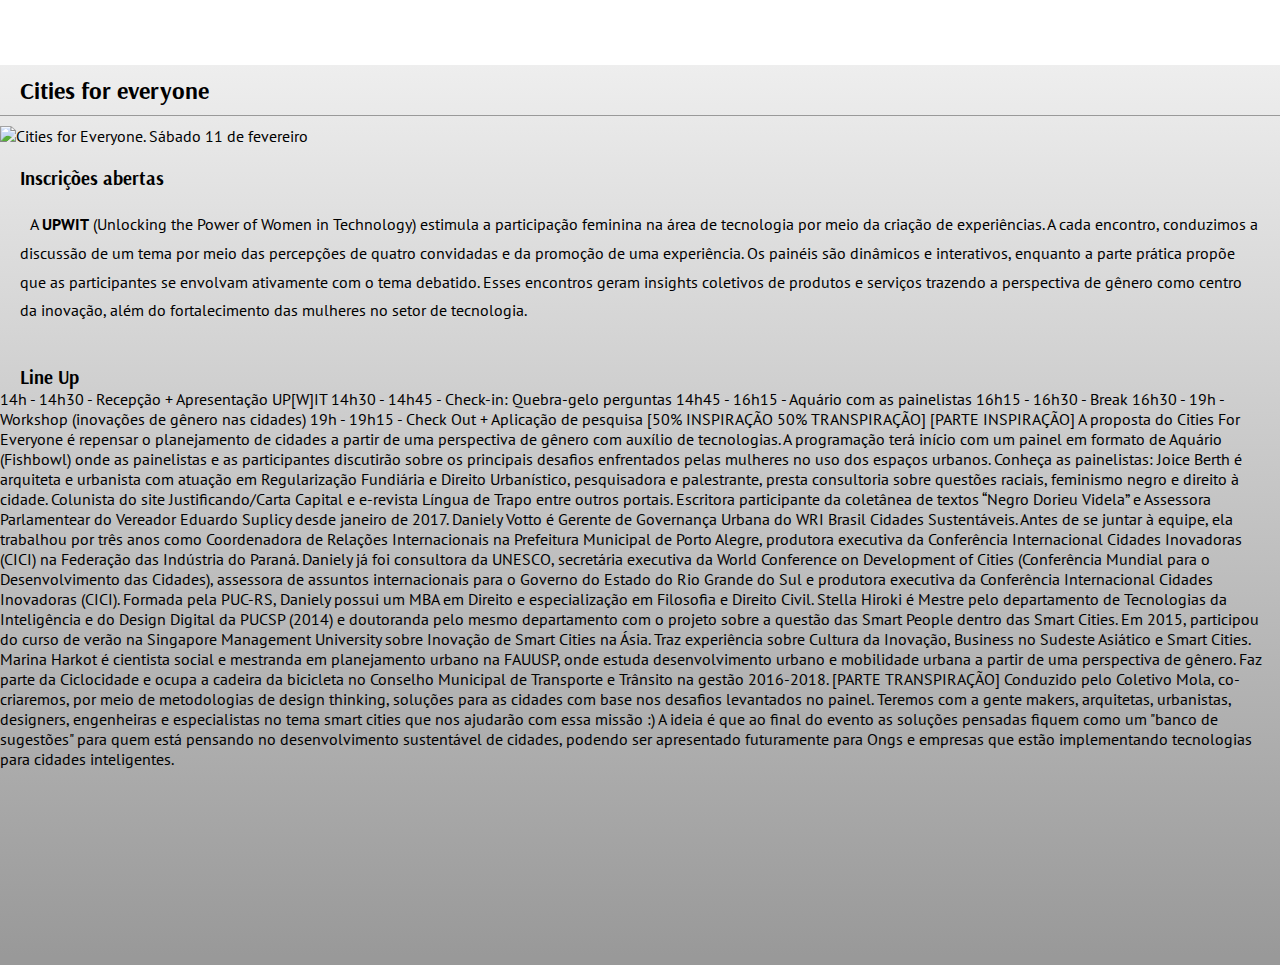
==== smart-cities.html @ 112d4f5b "Ajustes na pagina smart-cities e no script do banner" ====
<!DOCTYPE html>
<html lang="pt-br">
<head>
	<meta charset="UTF-8">
	<meta name="viewport" content="width=device-width">
	<link href="https://fonts.googleapis.com/css?family=Arsenal" rel="stylesheet">
	<link href="https://fonts.googleapis.com/css?family=PT+Sans" rel="stylesheet">
	<link rel="stylesheet" href="css/upwit.css">
	<title>UPWIT - Unlocking the Power of Women in Technology</title>
</head>
<body>
	<header class="header-nav">
		<h1 lang="en"><a href="#">UPWIT - Unlocking the Power of Women in Technology</a></h1>
		<nav class="hidden-lg">
			<button title="menu" class="nav-btn">
				<span class="bar"></span>
				<span class="bar"></span>
				<span class="bar"></span>
			</button>
			<ul class="nav-links" lang="en">
				<li><a href="#the-movement">The Movement</a></li>
				<li><a href="#data">Data</a></li>
				<li><a href="#about-us">About Us</a></li>
				<li><a href="#contact">Contact</a></li>
			</ul>
		</nav>
	</header>
	<article>
		<h2><span lang="en">Cities for everyone</span></h2>
		<figure class="featured">
			<img src="img/banners/citiesforeveryone_home_1200.jpg" alt="Cities for Everyone. Sábado 11 de fevereiro">
		</figure>
		<h3>Inscrições abertas</h3>
		<p>
			A <strong>UPWIT</strong> (Unlocking the Power of Women in Technology) estimula a participação feminina na área de tecnologia por meio da criação de experiências. A cada encontro, conduzimos a discussão de um tema por meio das percepções de quatro convidadas e da promoção de uma experiência. Os painéis são dinâmicos e interativos, enquanto a parte prática propõe que as participantes se envolvam ativamente com o tema debatido. Esses encontros geram insights coletivos de produtos e serviços trazendo a perspectiva de gênero como centro da inovação, além do fortalecimento das mulheres no setor de tecnologia.
		</p>

		<h3>Line Up</h3>

		14h - 14h30 - Recepção + Apresentação UP[W]IT
14h30 - 14h45 - Check-in: Quebra-gelo perguntas
14h45 - 16h15 - Aquário com as painelistas
16h15 - 16h30 - Break
16h30 - 19h - Workshop (inovações de gênero nas cidades)
19h - 19h15 - Check Out + Aplicação de pesquisa

[50% INSPIRAÇÃO 50% TRANSPIRAÇÃO]



[PARTE INSPIRAÇÃO]



A proposta do Cities For Everyone é repensar o planejamento de cidades a partir de uma perspectiva de gênero com auxílio de tecnologias. A programação terá início com um painel em formato de Aquário (Fishbowl) onde as painelistas e as participantes discutirão sobre os principais desafios enfrentados pelas mulheres no uso dos espaços urbanos. Conheça as painelistas:





Joice Berth é arquiteta e urbanista com atuação em Regularização Fundiária e Direito Urbanístico, pesquisadora e palestrante, presta consultoria sobre questões raciais, feminismo negro e direito à cidade. Colunista do site Justificando/Carta Capital e e-revista Língua de Trapo entre outros portais. Escritora participante da coletânea de textos “Negro Dorieu Videla” e Assessora Parlamentear do Vereador Eduardo Suplicy desde janeiro de 2017.





Daniely Votto é Gerente de Governança Urbana do WRI Brasil Cidades Sustentáveis. Antes de se juntar à equipe, ela trabalhou por três anos como Coordenadora de Relações Internacionais na Prefeitura Municipal de Porto Alegre, produtora executiva da Conferência Internacional Cidades Inovadoras (CICI) na Federação das Indústria do Paraná. Daniely já foi consultora da UNESCO, secretária executiva da World Conference on Development of Cities (Conferência Mundial para o Desenvolvimento das Cidades), assessora de assuntos internacionais para o Governo do Estado do Rio Grande do Sul e produtora executiva da Conferência Internacional Cidades Inovadoras (CICI). Formada pela PUC-RS, Daniely possui um MBA em Direito e especialização em Filosofia e Direito Civil.





Stella Hiroki é Mestre pelo departamento de Tecnologias da Inteligência e do Design Digital da PUCSP (2014) e doutoranda pelo mesmo departamento com o projeto sobre a questão das Smart People dentro das Smart Cities. Em 2015, participou do curso de verão na Singapore Management University sobre Inovação de Smart Cities na Ásia. Traz experiência sobre Cultura da Inovação, Business no Sudeste Asiático e Smart Cities.





Marina Harkot é cientista social e mestranda em planejamento urbano na FAUUSP, onde estuda desenvolvimento urbano e mobilidade urbana a partir de uma perspectiva de gênero. Faz parte da Ciclocidade e ocupa a cadeira da bicicleta no Conselho Municipal de Transporte e Trânsito na gestão 2016-2018. 

[PARTE TRANSPIRAÇÃO]



Conduzido pelo Coletivo Mola, co-criaremos, por meio de metodologias de design thinking, soluções para as cidades com base nos desafios levantados no painel. Teremos com a gente makers, arquitetas, urbanistas, designers, engenheiras e especialistas no tema smart cities que nos ajudarão com essa missão :)

A ideia é que ao final do evento as soluções pensadas fiquem como um "banco de sugestões" para quem está pensando no desenvolvimento sustentável de cidades, podendo ser apresentado futuramente para Ongs e empresas que estão implementando tecnologias para cidades inteligentes.

	</article>
<script type="text/javascript" src="js/upwit.js"></script>
</body>
</html>
---- css/upwit.css ----
/* line 10, ../scss/upwit.scss */
* {
  box-sizing: border-box;
  margin: 0;
  padding: 0;
}

/* line 16, ../scss/upwit.scss */
html,
body {
  color: #000;
  font-family: 'PT Sans', sans-serif;
  height: 100%;
}

/* line 23, ../scss/upwit.scss */
a {
  color: inherit;
}

/* line 27, ../scss/upwit.scss */
img {
  max-width: 100%;
}

/* line 31, ../scss/upwit.scss */
article {
  background: linear-gradient(to bottom, #eeeeee 0%, #999999 99%);
  min-height: 100%;
}

/* line 36, ../scss/upwit.scss */
h1, h2, h3 {
  font-family: 'Arsenal', sans-serif;
}

/* line 40, ../scss/upwit.scss */
h2 {
  border-bottom: 1px solid #999;
  margin-bottom: 10px;
  padding: 10px 20px;
}
/* line 46, ../scss/upwit.scss */
h2 a {
  text-decoration: none;
}

/* line 51, ../scss/upwit.scss */
h3 {
  padding: 20px 20px 0;
}

/* line 55, ../scss/upwit.scss */
p {
  padding: 20px;
  text-indent: 10px;
  line-height: 1.8em;
}

/* line 61, ../scss/upwit.scss */
p + p {
  padding-top: 0;
}

/* line 65, ../scss/upwit.scss */
:not(nav) > ul, ol {
  margin: 0 20px 0 40px;
}
/* line 68, ../scss/upwit.scss */
:not(nav) > ul li, ol li {
  margin-bottom: 10px;
}

/* line 73, ../scss/upwit.scss */
nav ul {
  list-style: none;
}
/* line 76, ../scss/upwit.scss */
nav ul a {
  text-decoration: none;
}

@media (max-width: 480px) {
  /* line 81, ../scss/upwit.scss */
  .hidden-xs {
    display: none;
  }
}

@media (min-width: 992px) {
  /* line 87, ../scss/upwit.scss */
  .hidden-lg {
    display: none;
  }
}

/* line 93, ../scss/upwit.scss */
.header-nav {
  padding-top: 5px;
  position: relative;
}
/* line 97, ../scss/upwit.scss */
.header-nav h1 a {
  background: url(../img/upwit-logo.svg) no-repeat;
  background-size: auto 100%;
  background-position: center center;
  display: block;
  height: 60px;
  text-indent: -999em;
}
/* line 106, ../scss/upwit.scss */
.header-nav button {
  background: none;
  border: none;
  left: 15px;
  padding: 6px 0;
  position: absolute;
  top: 15px;
  width: 40px;
}
/* line 115, ../scss/upwit.scss */
.header-nav button .bar {
  background: #999;
  height: 5px;
  margin: 3px 5px;
  display: block;
}
/* line 123, ../scss/upwit.scss */
.header-nav .nav-links {
  background: #b4ebed;
  display: none;
}
/* line 127, ../scss/upwit.scss */
.header-nav .nav-links a {
  display: block;
  border-bottom: 1px solid rgba(0, 0, 0, 0.1);
  padding: 10px 20px;
}
/* line 133, ../scss/upwit.scss */
.header-nav .nav-links li:last-child a {
  border-bottom: none;
}

/* line 141, ../scss/upwit.scss */
#featured {
  height: calc(100% - 60px);
}
/* line 144, ../scss/upwit.scss */
#featured a {
  display: block;
}
/* line 148, ../scss/upwit.scss */
#featured h2 {
  border: none;
  padding-top: 20px;
}

/* line 154, ../scss/upwit.scss */
.banner {
  position: relative;
}
/* line 157, ../scss/upwit.scss */
.banner figcaption {
  color: #666;
  line-height: 1.5em;
  padding: 20px;
}
/* line 164, ../scss/upwit.scss */
.banner button {
  background: none;
  border: 0;
  color: inherit;
  font: inherit;
  line-height: normal;
  overflow: visible;
  -webkit-user-select: none;
  -moz-user-select: none;
  -ms-user-select: none;
}
/* line 176, ../scss/upwit.scss */
.banner .pause,
.banner .play {
  display: block;
  position: absolute;
  right: 15px;
  top: 15px;
}
/* line 184, ../scss/upwit.scss */
.banner .pause {
  border-left: 10px solid #333;
  border-right: 10px solid #333;
  height: 30px;
  width: 30px;
}
/* line 191, ../scss/upwit.scss */
.banner .play {
  border-left: 25px solid #333;
  border-bottom: 15px solid transparent;
  border-top: 15px solid transparent;
}
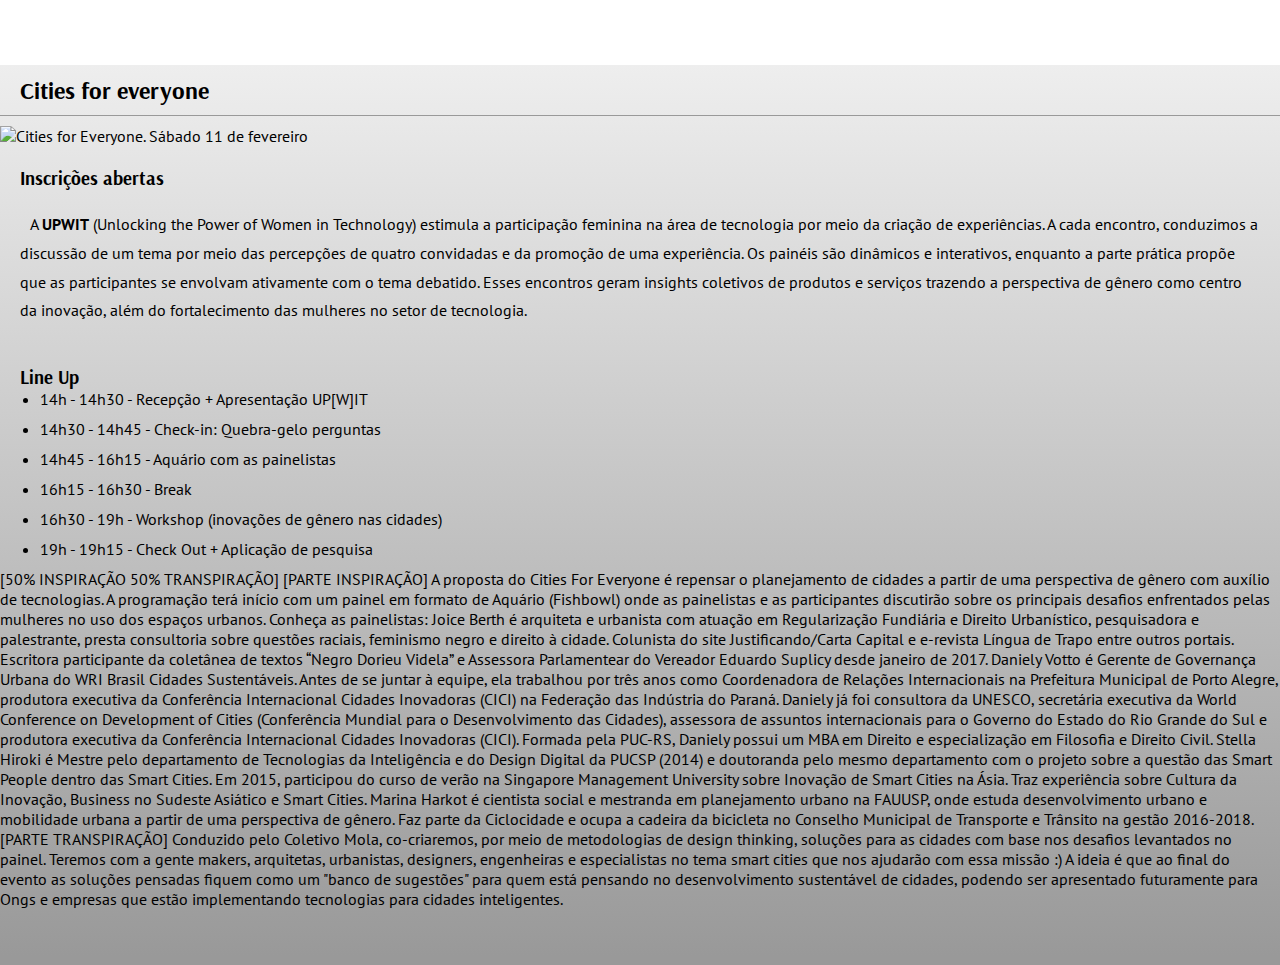
==== commit 7b098920: "adicionei bullet points (edicao apenas experimental - vamos desfazer em seguida)" ====
--- a/smart-cities.html
+++ b/smart-cities.html
@@ -10,7 +10,7 @@
 </head>
 <body>
 	<header class="header-nav">
-		<h1 lang="en"><a href="#">UPWIT - Unlocking the Power of Women in Technology</a></h1>
+		<h1 lang="en"><a href="index.html">UPWIT - Unlocking the Power of Women in Technology</a></h1>
 		<nav class="hidden-lg">
 			<button title="menu" class="nav-btn">
 				<span class="bar"></span>
@@ -36,14 +36,14 @@
 		</p>
 
 		<h3>Line Up</h3>
-
-		14h - 14h30 - Recepção + Apresentação UP[W]IT
-14h30 - 14h45 - Check-in: Quebra-gelo perguntas
-14h45 - 16h15 - Aquário com as painelistas
-16h15 - 16h30 - Break
-16h30 - 19h - Workshop (inovações de gênero nas cidades)
-19h - 19h15 - Check Out + Aplicação de pesquisa
-
+<ul>
+<li>14h - 14h30 - Recepção + Apresentação UP[W]IT</li>
+<li>14h30 - 14h45 - Check-in: Quebra-gelo perguntas</li>
+<li>14h45 - 16h15 - Aquário com as painelistas</li>
+<li>16h15 - 16h30 - Break</li>
+<li>16h30 - 19h - Workshop (inovações de gênero nas cidades)</li>
+<li>19h - 19h15 - Check Out + Aplicação de pesquisa</li>
+</ul>
 [50% INSPIRAÇÃO 50% TRANSPIRAÇÃO]
 
 
@@ -89,4 +89,4 @@
 	</article>
 <script type="text/javascript" src="js/upwit.js"></script>
 </body>
-</html>+</html>
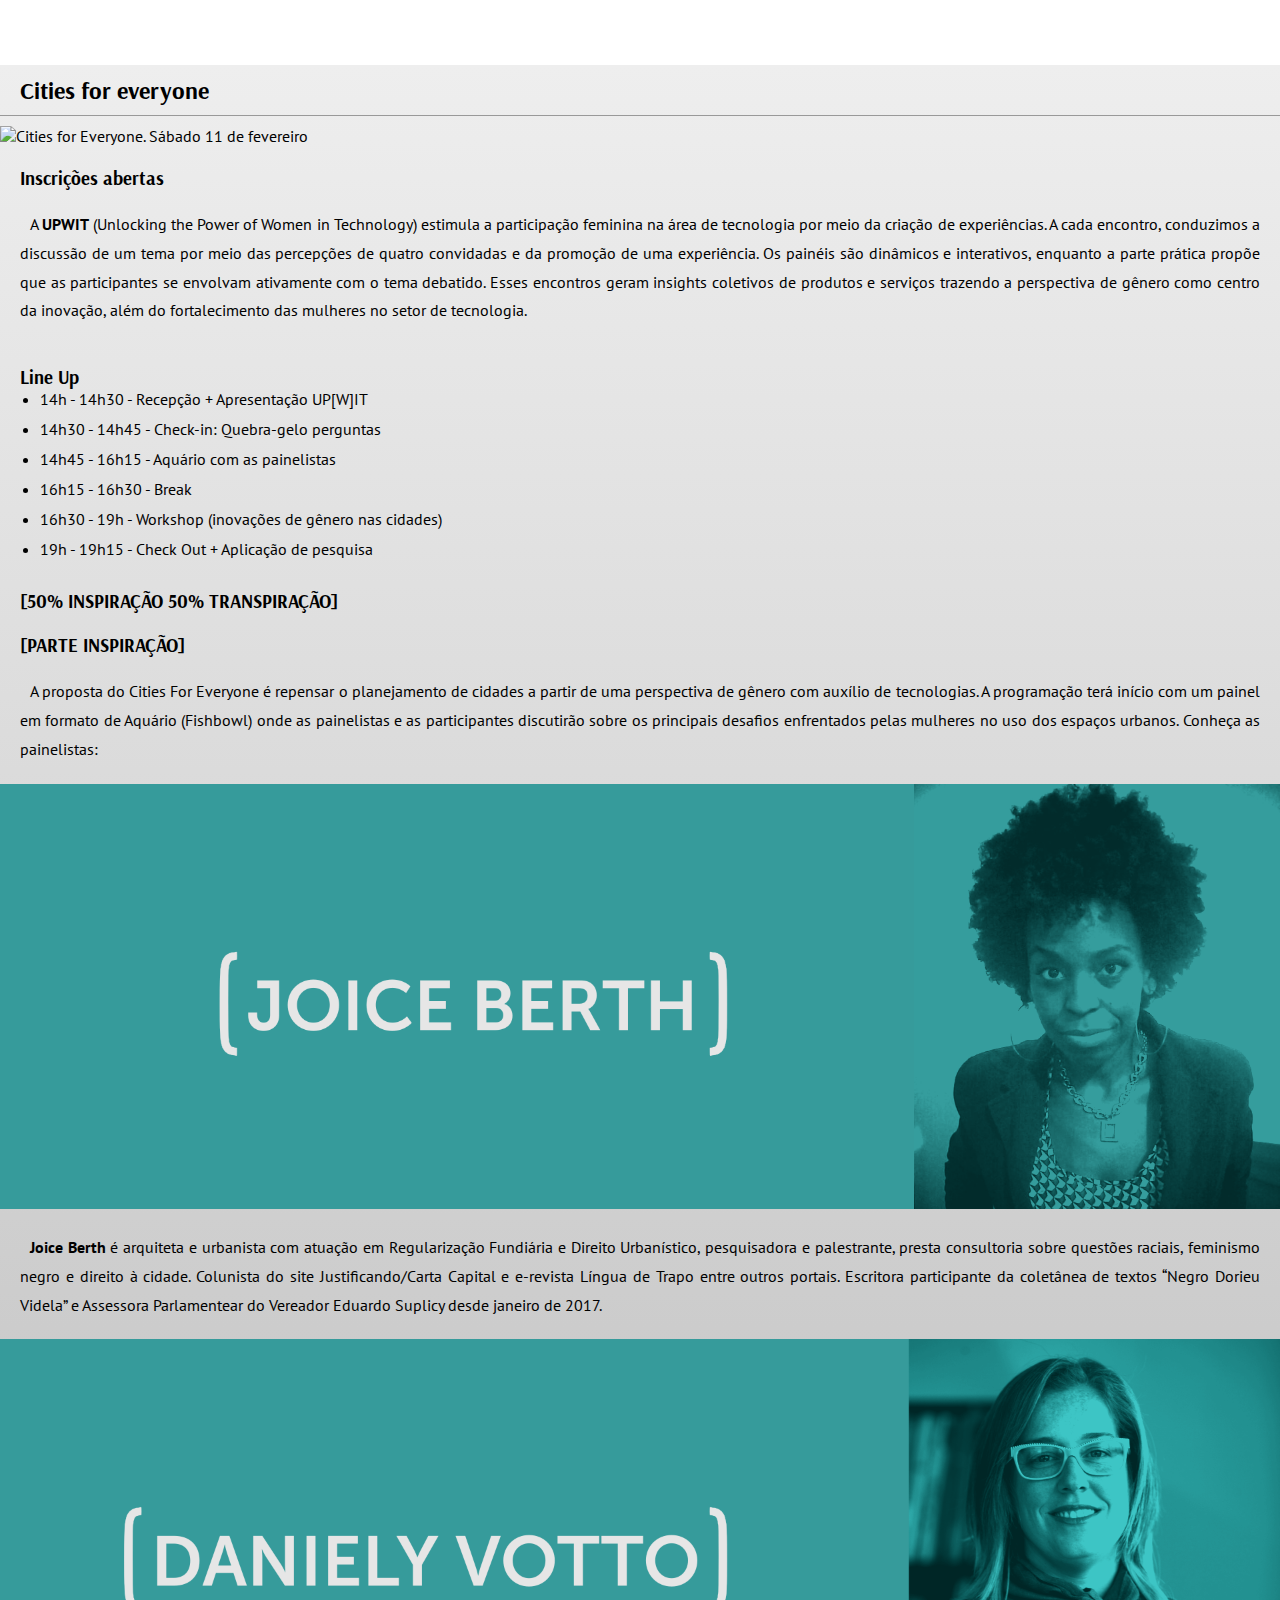
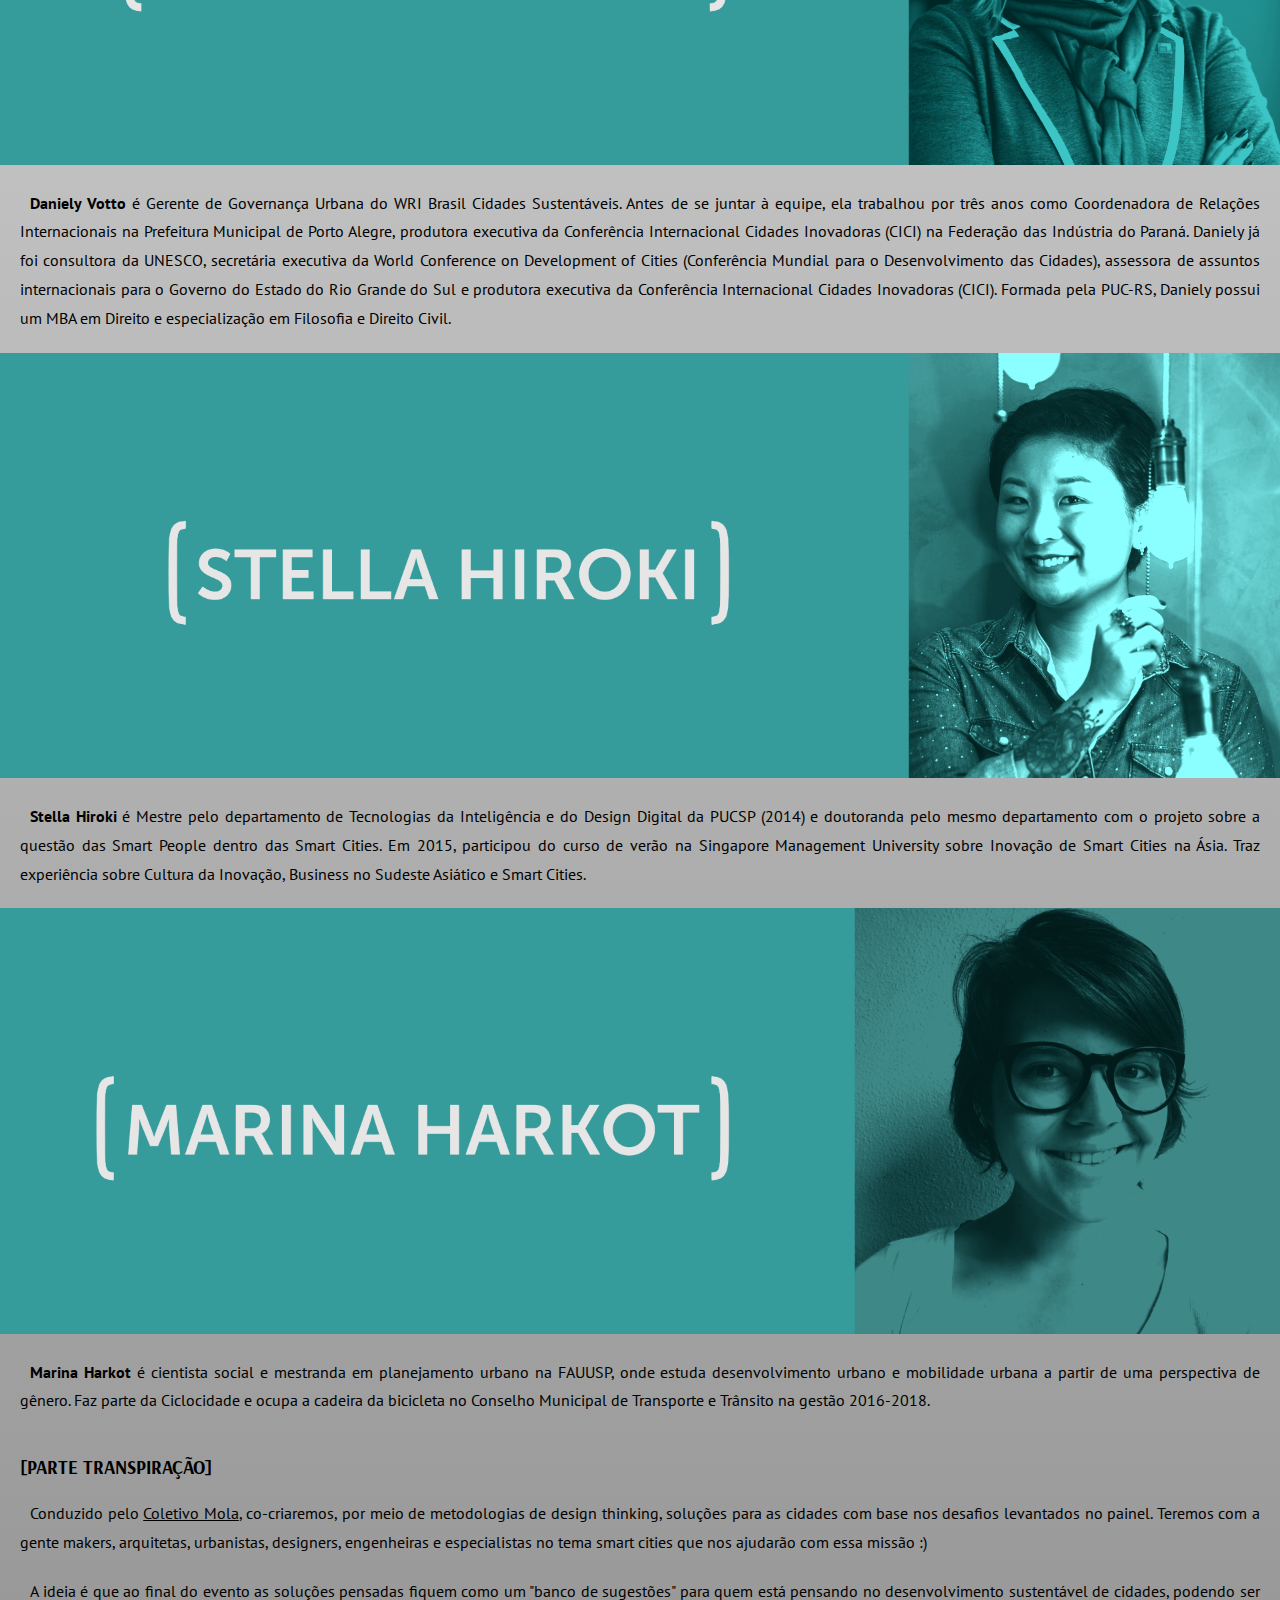
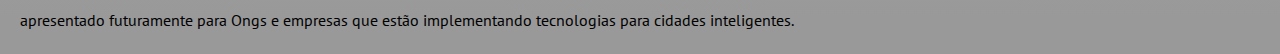
==== commit 2a65ee52: "Adicionando imagens das painelistas do CitiesForEveryone e arrumando o HTML da página." ====
--- a/smart-cities.html
+++ b/smart-cities.html
@@ -36,56 +36,53 @@
 		</p>
 
 		<h3>Line Up</h3>
-<ul>
-<li>14h - 14h30 - Recepção + Apresentação UP[W]IT</li>
-<li>14h30 - 14h45 - Check-in: Quebra-gelo perguntas</li>
-<li>14h45 - 16h15 - Aquário com as painelistas</li>
-<li>16h15 - 16h30 - Break</li>
-<li>16h30 - 19h - Workshop (inovações de gênero nas cidades)</li>
-<li>19h - 19h15 - Check Out + Aplicação de pesquisa</li>
-</ul>
-[50% INSPIRAÇÃO 50% TRANSPIRAÇÃO]
+		<ul>
+			<li>14h - 14h30 - Recepção + Apresentação UP[W]IT</li>
+			<li>14h30 - 14h45 - Check-in: Quebra-gelo perguntas</li>
+			<li>14h45 - 16h15 - Aquário com as painelistas</li>
+			<li>16h15 - 16h30 - Break</li>
+			<li>16h30 - 19h - Workshop (inovações de gênero nas cidades)</li>
+			<li>19h - 19h15 - Check Out + Aplicação de pesquisa</li>
+		</ul>
 
+		<h3>[50% INSPIRAÇÃO 50% TRANSPIRAÇÃO]</h3>
 
+		<h3>[PARTE INSPIRAÇÃO]</h3>
+		<p>
+			A proposta do Cities For Everyone é repensar o planejamento de cidades a partir de uma perspectiva de gênero com auxílio de tecnologias. A programação terá início com um painel em formato de Aquário (Fishbowl) onde as painelistas e as participantes discutirão sobre os principais desafios enfrentados pelas mulheres no uso dos espaços urbanos. Conheça as painelistas:
+		</p>
 
-[PARTE INSPIRAÇÃO]
+		<img src="img/JoiceBerth_banner_CitiesForEveryone_1920.png" />
+		<p>
+			<strong>Joice Berth</strong> é arquiteta e urbanista com atuação em Regularização Fundiária e Direito Urbanístico, pesquisadora e palestrante, presta consultoria sobre questões raciais, feminismo negro e direito à cidade. Colunista do site Justificando/Carta Capital e e-revista Língua de Trapo entre outros portais. Escritora participante da coletânea de textos “Negro Dorieu Videla” e Assessora Parlamentear do Vereador Eduardo Suplicy desde janeiro de 2017.
+		</p>
 
+		<img src="img/DanielyVotto_banner_CitiesForEveryone_1920.png" />
 
+		<p>
+			<strong>Daniely Votto</strong> é Gerente de Governança Urbana do WRI Brasil Cidades Sustentáveis. Antes de se juntar à equipe, ela trabalhou por três anos como Coordenadora de Relações Internacionais na Prefeitura Municipal de Porto Alegre, produtora executiva da Conferência Internacional Cidades Inovadoras (CICI) na Federação das Indústria do Paraná. Daniely já foi consultora da UNESCO, secretária executiva da World Conference on Development of Cities (Conferência Mundial para o Desenvolvimento das Cidades), assessora de assuntos internacionais para o Governo do Estado do Rio Grande do Sul e produtora executiva da Conferência Internacional Cidades Inovadoras (CICI). Formada pela PUC-RS, Daniely possui um MBA em Direito e especialização em Filosofia e Direito Civil.
+		</p>
 
-A proposta do Cities For Everyone é repensar o planejamento de cidades a partir de uma perspectiva de gênero com auxílio de tecnologias. A programação terá início com um painel em formato de Aquário (Fishbowl) onde as painelistas e as participantes discutirão sobre os principais desafios enfrentados pelas mulheres no uso dos espaços urbanos. Conheça as painelistas:
+		<img src="img/StellaHiroki_banner_CitiesForEveryone_1920.png" />
 
+		<p>
+			<strong>Stella Hiroki</strong> é Mestre pelo departamento de Tecnologias da Inteligência e do Design Digital da PUCSP (2014) e doutoranda pelo mesmo departamento com o projeto sobre a questão das Smart People dentro das Smart Cities. Em 2015, participou do curso de verão na Singapore Management University sobre Inovação de Smart Cities na Ásia. Traz experiência sobre Cultura da Inovação, Business no Sudeste Asiático e Smart Cities.
+		</p>
 
+		<img src="img/MarinaHarkot_banner_CitiesForEveryone_1920.png" />
 
+		<p>
+			<strong>Marina Harkot</strong> é cientista social e mestranda em planejamento urbano na FAUUSP, onde estuda desenvolvimento urbano e mobilidade urbana a partir de uma perspectiva de gênero. Faz parte da Ciclocidade e ocupa a cadeira da bicicleta no Conselho Municipal de Transporte e Trânsito na gestão 2016-2018. 
+		</p>
 
+		<h3>[PARTE TRANSPIRAÇÃO]</h3>
+		<p>
+			Conduzido pelo <a href="http://www.coletivomola.com.br/">Coletivo Mola</a>, co-criaremos, por meio de metodologias de design thinking, soluções para as cidades com base nos desafios levantados no painel. Teremos com a gente makers, arquitetas, urbanistas, designers, engenheiras e especialistas no tema smart cities que nos ajudarão com essa missão :)
+		</p>
 
-Joice Berth é arquiteta e urbanista com atuação em Regularização Fundiária e Direito Urbanístico, pesquisadora e palestrante, presta consultoria sobre questões raciais, feminismo negro e direito à cidade. Colunista do site Justificando/Carta Capital e e-revista Língua de Trapo entre outros portais. Escritora participante da coletânea de textos “Negro Dorieu Videla” e Assessora Parlamentear do Vereador Eduardo Suplicy desde janeiro de 2017.
-
-
-
-
-
-Daniely Votto é Gerente de Governança Urbana do WRI Brasil Cidades Sustentáveis. Antes de se juntar à equipe, ela trabalhou por três anos como Coordenadora de Relações Internacionais na Prefeitura Municipal de Porto Alegre, produtora executiva da Conferência Internacional Cidades Inovadoras (CICI) na Federação das Indústria do Paraná. Daniely já foi consultora da UNESCO, secretária executiva da World Conference on Development of Cities (Conferência Mundial para o Desenvolvimento das Cidades), assessora de assuntos internacionais para o Governo do Estado do Rio Grande do Sul e produtora executiva da Conferência Internacional Cidades Inovadoras (CICI). Formada pela PUC-RS, Daniely possui um MBA em Direito e especialização em Filosofia e Direito Civil.
-
-
-
-
-
-Stella Hiroki é Mestre pelo departamento de Tecnologias da Inteligência e do Design Digital da PUCSP (2014) e doutoranda pelo mesmo departamento com o projeto sobre a questão das Smart People dentro das Smart Cities. Em 2015, participou do curso de verão na Singapore Management University sobre Inovação de Smart Cities na Ásia. Traz experiência sobre Cultura da Inovação, Business no Sudeste Asiático e Smart Cities.
-
-
-
-
-
-Marina Harkot é cientista social e mestranda em planejamento urbano na FAUUSP, onde estuda desenvolvimento urbano e mobilidade urbana a partir de uma perspectiva de gênero. Faz parte da Ciclocidade e ocupa a cadeira da bicicleta no Conselho Municipal de Transporte e Trânsito na gestão 2016-2018. 
-
-[PARTE TRANSPIRAÇÃO]
-
-
-
-Conduzido pelo Coletivo Mola, co-criaremos, por meio de metodologias de design thinking, soluções para as cidades com base nos desafios levantados no painel. Teremos com a gente makers, arquitetas, urbanistas, designers, engenheiras e especialistas no tema smart cities que nos ajudarão com essa missão :)
-
-A ideia é que ao final do evento as soluções pensadas fiquem como um "banco de sugestões" para quem está pensando no desenvolvimento sustentável de cidades, podendo ser apresentado futuramente para Ongs e empresas que estão implementando tecnologias para cidades inteligentes.
-
+		<p>
+			A ideia é que ao final do evento as soluções pensadas fiquem como um "banco de sugestões" para quem está pensando no desenvolvimento sustentável de cidades, podendo ser apresentado futuramente para Ongs e empresas que estão implementando tecnologias para cidades inteligentes.
+		</p>
 	</article>
 <script type="text/javascript" src="js/upwit.js"></script>
 </body>
--- a/css/upwit.css
+++ b/css/upwit.css
@@ -1,11 +1,11 @@
-/* line 10, ../scss/upwit.scss */
+/* line 3, ../scss/_base.scss */
 * {
   box-sizing: border-box;
   margin: 0;
   padding: 0;
 }
 
-/* line 16, ../scss/upwit.scss */
+/* line 11, ../scss/_base.scss */
 html,
 body {
   color: #000;
@@ -13,93 +13,104 @@
   height: 100%;
 }
 
-/* line 23, ../scss/upwit.scss */
+/* line 18, ../scss/_base.scss */
 a {
   color: inherit;
 }
 
-/* line 27, ../scss/upwit.scss */
+/* line 22, ../scss/_base.scss */
 img {
   max-width: 100%;
 }
 
-/* line 31, ../scss/upwit.scss */
+/* line 26, ../scss/_base.scss */
 article {
   background: linear-gradient(to bottom, #eeeeee 0%, #999999 99%);
   min-height: 100%;
 }
 
-/* line 36, ../scss/upwit.scss */
+/* line 31, ../scss/_base.scss */
 h1, h2, h3 {
   font-family: 'Arsenal', sans-serif;
 }
 
-/* line 40, ../scss/upwit.scss */
+/* line 35, ../scss/_base.scss */
 h2 {
   border-bottom: 1px solid #999;
   margin-bottom: 10px;
   padding: 10px 20px;
 }
-/* line 46, ../scss/upwit.scss */
+/* line 40, ../scss/_base.scss */
 h2 a {
   text-decoration: none;
 }
 
-/* line 51, ../scss/upwit.scss */
+/* line 45, ../scss/_base.scss */
 h3 {
   padding: 20px 20px 0;
 }
 
-/* line 55, ../scss/upwit.scss */
+/* line 49, ../scss/_base.scss */
 p {
+  line-height: 1.8em;
   padding: 20px;
+  text-align: justify;
   text-indent: 10px;
-  line-height: 1.8em;
-}
-
-/* line 61, ../scss/upwit.scss */
+}
+
+/* line 56, ../scss/_base.scss */
 p + p {
   padding-top: 0;
 }
 
-/* line 65, ../scss/upwit.scss */
+/* line 61, ../scss/_base.scss */
 :not(nav) > ul, ol {
   margin: 0 20px 0 40px;
 }
-/* line 68, ../scss/upwit.scss */
+/* line 64, ../scss/_base.scss */
 :not(nav) > ul li, ol li {
   margin-bottom: 10px;
 }
 
-/* line 73, ../scss/upwit.scss */
+/* line 69, ../scss/_base.scss */
 nav ul {
-  list-style: none;
-}
-/* line 76, ../scss/upwit.scss */
+  @extends .no-bullet;
+}
+/* line 72, ../scss/_base.scss */
 nav ul a {
   text-decoration: none;
 }
 
+/* line 77, ../scss/_base.scss */
+section[lang=en] {
+  display: none;
+}
+
 @media (max-width: 480px) {
-  /* line 81, ../scss/upwit.scss */
+  /* line 83, ../scss/_base.scss */
   .hidden-xs {
     display: none;
   }
 }
 
 @media (min-width: 992px) {
-  /* line 87, ../scss/upwit.scss */
+  /* line 89, ../scss/_base.scss */
   .hidden-lg {
     display: none;
   }
 }
 
-/* line 93, ../scss/upwit.scss */
+/* line 95, ../scss/_base.scss */
+.no-bullet {
+  list-style: none;
+}
+
+/* line 1, ../scss/_home.scss */
 .header-nav {
   padding-top: 5px;
   position: relative;
 }
-/* line 97, ../scss/upwit.scss */
+/* line 5, ../scss/_home.scss */
 .header-nav h1 a {
   background: url(../img/upwit-logo.svg) no-repeat;
   background-size: auto 100%;
@@ -108,7 +119,7 @@
   height: 60px;
   text-indent: -999em;
 }
-/* line 106, ../scss/upwit.scss */
+/* line 14, ../scss/_home.scss */
 .header-nav button {
   background: none;
   border: none;
@@ -118,54 +129,72 @@
   top: 15px;
   width: 40px;
 }
-/* line 115, ../scss/upwit.scss */
+/* line 23, ../scss/_home.scss */
 .header-nav button .bar {
   background: #999;
   height: 5px;
   margin: 3px 5px;
   display: block;
 }
-/* line 123, ../scss/upwit.scss */
+/* line 31, ../scss/_home.scss */
 .header-nav .nav-links {
   background: #b4ebed;
   display: none;
 }
-/* line 127, ../scss/upwit.scss */
+/* line 35, ../scss/_home.scss */
 .header-nav .nav-links a {
   display: block;
   border-bottom: 1px solid rgba(0, 0, 0, 0.1);
   padding: 10px 20px;
 }
-/* line 133, ../scss/upwit.scss */
+/* line 41, ../scss/_home.scss */
 .header-nav .nav-links li:last-child a {
   border-bottom: none;
 }
 
-/* line 141, ../scss/upwit.scss */
+/* line 49, ../scss/_home.scss */
 #featured {
   height: calc(100% - 60px);
 }
-/* line 144, ../scss/upwit.scss */
+/* line 52, ../scss/_home.scss */
 #featured a {
   display: block;
 }
-/* line 148, ../scss/upwit.scss */
+/* line 56, ../scss/_home.scss */
 #featured h2 {
   border: none;
   padding-top: 20px;
 }
-
-/* line 154, ../scss/upwit.scss */
+/* line 61, ../scss/_home.scss */
+#featured .inscricoes {
+  background: #b4ebed;
+  width: 80%;
+  margin: 0 auto;
+  text-align: center;
+  text-decoration: none;
+  padding: 20px 0;
+  border-radius: 5px;
+  font-size: 2em;
+  color: #666;
+  text-shadow: 0 1px 1px #fff;
+}
+/* line 73, ../scss/_home.scss */
+#featured .inscricoes:hover, #featured .inscricoes:active {
+  background: #f0a303;
+}
+
+/* line 80, ../scss/_home.scss */
 .banner {
+  min-height: 310px;
   position: relative;
 }
-/* line 157, ../scss/upwit.scss */
+/* line 84, ../scss/_home.scss */
 .banner figcaption {
   color: #666;
   line-height: 1.5em;
   padding: 20px;
 }
-/* line 164, ../scss/upwit.scss */
+/* line 91, ../scss/_home.scss */
 .banner button {
   background: none;
   border: 0;
@@ -177,7 +206,7 @@
   -moz-user-select: none;
   -ms-user-select: none;
 }
-/* line 176, ../scss/upwit.scss */
+/* line 103, ../scss/_home.scss */
 .banner .pause,
 .banner .play {
   display: block;
@@ -185,16 +214,31 @@
   right: 15px;
   top: 15px;
 }
-/* line 184, ../scss/upwit.scss */
+/* line 111, ../scss/_home.scss */
 .banner .pause {
   border-left: 10px solid #333;
   border-right: 10px solid #333;
   height: 30px;
   width: 30px;
 }
-/* line 191, ../scss/upwit.scss */
+/* line 118, ../scss/_home.scss */
 .banner .play {
   border-left: 25px solid #333;
   border-bottom: 15px solid transparent;
   border-top: 15px solid transparent;
 }
+
+/* line 125, ../scss/_home.scss */
+#home h2 {
+  margin-bottom: 0;
+}
+
+/* line 129, ../scss/_home.scss */
+.btn-traduzir {
+  border: 0;
+  background: none;
+  display: block;
+  margin-left: auto;
+  margin-bottom: -20px;
+  padding: 10px 15px;
+}
